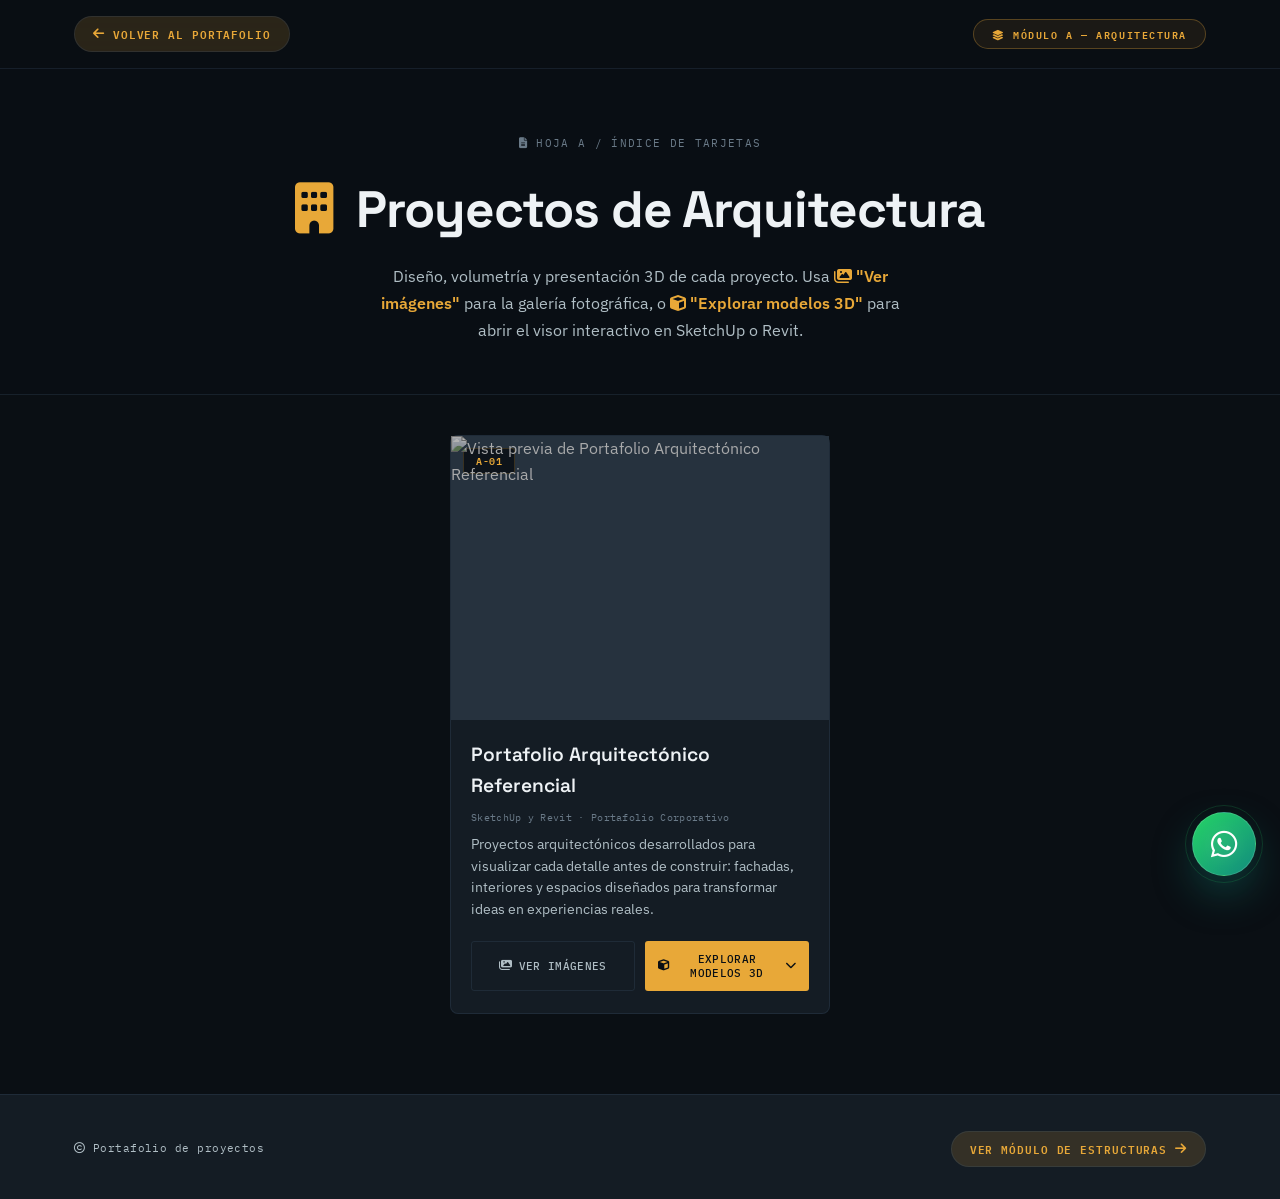
==== arquitectura.html @ df33c642 "Subir proyecto avanzado, esperando nuevas señalizaciones para realizar modificaciones" ====
<!DOCTYPE html>
<html lang="es">
<head>
<meta charset="UTF-8" />
<meta name="viewport" content="width=device-width, initial-scale=1.0" />
<title>Arquitectura — Portafolio de Proyectos</title>

<!-- Font Awesome -->
<link rel="stylesheet" href="https://cdnjs.cloudflare.com/ajax/libs/font-awesome/6.5.0/css/all.min.css" />

<link rel="preconnect" href="https://fonts.googleapis.com">
<link rel="preconnect" href="https://fonts.gstatic.com" crossorigin>
<link href="https://fonts.googleapis.com/css2?family=Space+Grotesk:wght@500;600;700&family=IBM+Plex+Sans:wght@400;500;600&family=IBM+Plex+Mono:wght@400;500&display=swap" rel="stylesheet">
<link rel="stylesheet" href="css/style.css" />
</head>
<body class="page-arquitectura">

  <header class="topbar">
    <div class="container">
      <a href="index.html" class="back-link">
        <i class="fas fa-arrow-left"></i> Volver al portafolio
      </a>
      <span class="sheet-tag">
        <i class="fas fa-layer-group"></i> MÓDULO A — ARQUITECTURA
      </span>
    </div>
  </header>

  <!-- CLASE section-header-arquitectura -->
  <section class="section-header section-header-arquitectura">
    <div class="container">
      <span class="code">
        <i class="fas fa-file-alt"></i> HOJA A / ÍNDICE DE TARJETAS
      </span>
      <h1>
        <i class="fas fa-building" style="color: var(--color-accent); margin-right: 12px;"></i>
        Proyectos de Arquitectura
      </h1>
      <p>
        Diseño, volumetría y presentación 3D de cada proyecto. Usa
        <strong><i class="fas fa-images"></i> "Ver imágenes"</strong> para la galería fotográfica, o
        <strong><i class="fas fa-cube"></i> "Explorar modelos 3D"</strong> para abrir el visor interactivo
        en SketchUp o Revit.
      </p>
    </div>
  </section>

  <div class="container">
    <div class="sheet-index" id="grid-arquitectura"></div>
  </div>

  <footer class="footer">
    <div class="container">
      <span>
        <i class="far fa-copyright"></i> Portafolio de proyectos
      </span>
      <a href="estructuras.html" class="back-link">
        Ver módulo de Estructuras <i class="fas fa-arrow-right"></i>
      </a>
    </div>
  </footer>

  <a
    class="floating-whatsapp-btn"
    href="https://wa.me/51943812536?text=Hola%2C%20quiero%20cotizar%20un%20modelado%203D%20para%20mi%20proyecto%20de%20arquitectura."
    target="_blank"
    rel="noopener noreferrer"
    aria-label="Escríbenos por WhatsApp"
    title="Escríbenos por WhatsApp"
  >
    <i class="fab fa-whatsapp"></i>
  </a>

  <!-- Lightbox de galería -->
  <div class="lightbox" id="lightbox">
    <div class="lightbox-inner">
      <div class="lightbox-head">
        <span id="lightbox-title">
          <i class="fas fa-image"></i> <span id="lightbox-title-text"></span>
        </span>
        <button class="lightbox-close" onclick="closeLightbox()" aria-label="Cerrar">
          <i class="fas fa-times"></i>
        </button>
      </div>
      <div class="lightbox-frame">
        <button class="lightbox-nav prev" onclick="stepLightbox(-1)" aria-label="Imagen anterior">
          <i class="fas fa-chevron-left"></i>
        </button>
        <img id="lightbox-img" src="" alt="" />
        <button class="lightbox-nav next" onclick="stepLightbox(1)" aria-label="Imagen siguiente">
          <i class="fas fa-chevron-right"></i>
        </button>
      </div>
      <p class="lightbox-counter" id="lightbox-counter">
        <i class="fas fa-image"></i> <span id="lightbox-counter-text"></span>
      </p>
    </div>
  </div>

  <script src="js/data.js"></script>
  <script src="js/main.js"></script>
  <script>
    renderSheetIndex("grid-arquitectura", proyectosArquitectura, "arquitectura");
  </script>
</body>
</html>
---- css/style.css ----
/* ============================================================ */
/* VARIABLES */
/* ============================================================ */
:root {
  --color-bg: #0a0f14;
  --color-bg-card: #141c24;
  --color-bg-card-hover: #1c2630;
  --color-surface: #26323e;
  
  --color-text: #eef2f5;
  --color-text-secondary: #b0bec5;
  --color-text-muted: #6a7a88;
  
  --color-accent: #e8a838;
  --color-accent-hover: #d4952a;
  --color-accent-glow: rgba(232, 168, 56, 0.1);
  
  --color-line: #4a6a85;
  --color-line-subtle: rgba(74, 106, 133, 0.2);
  --color-line-grid: rgba(74, 106, 133, 0.05);
  
  --font-display: 'Space Grotesk', 'IBM Plex Sans', sans-serif;
  --font-body: 'IBM Plex Sans', sans-serif;
  --font-mono: 'IBM Plex Mono', monospace;
  
  --container: 1180px;
  --gutter: 24px;
  --radius: 3px;
  --radius-lg: 8px;
  
  --ease: cubic-bezier(0.25, 0.46, 0.45, 0.94);
  --duration: 0.4s;
}

/* ============================================================ */
/* RESET Y BASE */
/* ============================================================ */
* {
  margin: 0;
  padding: 0;
  box-sizing: border-box;
}

html {
  scroll-behavior: smooth;
  -webkit-font-smoothing: antialiased;
}

body {
  font-family: var(--font-body);
  color: var(--color-text);
  background: var(--color-bg);
  line-height: 1.6;
  overflow-x: hidden;
}

body.page-arquitectura {
  background: #0a0f14;
  background-image: linear-gradient(rgba(10, 15, 20, 0.88), rgba(10, 15, 20, 0.88)), url('https://images.unsplash.com/photo-1600585154340-be6161a56a0c?w=1920&q=80');
  background-size: cover;
  background-position: center;
  background-attachment: fixed;
  min-height: 100vh;
}

body.page-estructuras {
  background: #0a0f14;
  background-image: linear-gradient(rgba(10, 15, 20, 0.88), rgba(10, 15, 20, 0.88)), url('https://tinyurl.com/5n6w59p3');
  background-size: cover;
  background-position: center;
  background-attachment: fixed;
  min-height: 100vh;
}

img {
  max-width: 100%;
  display: block;
}

a {
  color: inherit;
  text-decoration: none;
}

.container {
  max-width: var(--container);
  margin: 0 auto;
  padding: 0 var(--gutter);
}

::selection {
  background: var(--color-accent);
  color: var(--color-bg);
}

/* ============================================================ */
/* TOPBAR - Navegación fija */
/* ============================================================ */
.topbar {
  position: sticky;
  top: 0;
  z-index: 50;
  background: rgba(10, 15, 20, 0.92);
  backdrop-filter: blur(16px) saturate(1.2);
  border-bottom: 1px solid var(--color-line-subtle);
}

.topbar .container {
  display: flex;
  align-items: center;
  justify-content: space-between;
  height: 68px;
}

/* Logo y marca */
.brand {
  display: flex;
  align-items: center;
  gap: 12px;
  text-decoration: none;
  font-family: var(--font-display);
  font-weight: 600;
  font-size: 1.05rem;
  letter-spacing: -0.02em;
  color: var(--color-text);
}

.brand-mark {
  width: 34px;
  height: 34px;
  border: 2px solid var(--color-accent);
  border-radius: var(--radius);
  display: grid;
  place-items: center;
  font-family: var(--font-mono);
  font-size: 0.75rem;
  font-weight: 700;
  color: var(--color-accent);
  transition: all var(--duration) var(--ease);
}

.brand:hover .brand-mark {
  background: var(--color-accent);
  color: var(--color-bg);
  transform: rotate(-6deg) scale(1.05);
}

/* Etiqueta "Bienvenido" o código de lámina */
.sheet-tag {
  font-family: var(--font-mono);
  font-size: 0.65rem;
  letter-spacing: 0.15em;
  color: var(--color-accent);
  padding: 6px 18px;
  border: 1px solid rgba(232, 168, 56, 0.3);
  border-radius: 999px;
  text-transform: uppercase;
  background: rgba(232, 168, 56, 0.08);
  font-weight: 600;
  transition: all var(--duration) var(--ease);
  position: relative;
  overflow: hidden;
}

.sheet-tag:hover {
  background: rgba(232, 168, 56, 0.15);
  border-color: var(--color-accent);
  transform: scale(1.05);
  box-shadow: 0 0 30px rgba(232, 168, 56, 0.1);
}

.sheet-tag::before {
  content: '';
  position: absolute;
  top: -50%;
  left: -50%;
  width: 200%;
  height: 200%;
  background: radial-gradient(circle, rgba(232, 168, 56, 0.05) 0%, transparent 70%);
  opacity: 0;
  transition: opacity 0.6s ease;
}

.sheet-tag:hover::before {
  opacity: 1;
}

/* ============================================================ */
/* TOPBAR - Responsive */
/* ============================================================ */
@media (max-width: 640px) {
  .sheet-tag {
    font-size: 0.5rem;
    padding: 2px 10px;
  }
  .brand {
    font-size: 0.9rem;
  }
  .brand-mark {
    width: 30px;
    height: 30px;
    font-size: 0.65rem;
  }
}

/* ============================================================ */
/* HERO - Sección principal con imagen de fondo */
/* ============================================================ */
.hero {
  position: relative;
  min-height: 75vh;
  display: flex;
  align-items: center;
  overflow: hidden;
  padding: 60px 0 60px;
}

/* Fondo con imagen de estructura */
.hero-bg {
  position: absolute;
  inset: 0;
  z-index: 0;
}

.hero-bg-image {
  width: 100%;
  height: 100%;
  background-size: cover;
  background-position: center;
  filter: grayscale(0.9) contrast(1.2) brightness(0.3);
  transform: scale(1.05);
  transition: transform 0.3s ease;
}

.hero-overlay {
  position: absolute;
  inset: 0;
  background: 
    radial-gradient(ellipse at 30% 50%, rgba(10, 15, 20, 0.4) 0%, transparent 60%),
    linear-gradient(180deg, rgba(10, 15, 20, 0.2) 0%, var(--color-bg) 100%);
}

/* Cuadrícula tipo papel milimetrado */
.hero-grid {
  position: absolute;
  inset: 0;
  background-image:
    repeating-linear-gradient(0deg, var(--color-line-grid) 0px, var(--color-line-grid) 1px, transparent 1px, transparent 60px),
    repeating-linear-gradient(90deg, var(--color-line-grid) 0px, var(--color-line-grid) 1px, transparent 1px, transparent 60px);
  opacity: 0.3;
  pointer-events: none;
}

.hero-content {
  position: relative;
  z-index: 1;
  width: 100%;
}

.hero-eyebrow {
  font-family: var(--font-mono);
  font-size: 0.7rem;
  letter-spacing: 0.25em;
  text-transform: uppercase;
  color: var(--color-accent);
  margin-bottom: 24px;
}

/* ============================================================ */
/* TÍTULO */
/* ============================================================ */
.hero-title {
  display: flex;
  flex-direction: column;
  gap: 0;
  margin-bottom: 28px;
  max-width: 100%;
}

.hero-title-line {
  display: block;
  font-family: 'Space Grotesk', 'IBM Plex Sans', sans-serif;
  font-size: clamp(3.5rem, 10vw, 7.5rem);
  font-weight: 700;
  text-transform: uppercase;
  line-height: 0.9;
  letter-spacing: 0.06em;
  color: #eef2f5;
  text-shadow: 0 4px 30px rgba(0, 0, 0, 0.4);
  transition: all 0.3s ease;
}

/* Segunda línea con acento dorado */
.hero-title-line-accent {
  color: #e8a838;
  letter-spacing: 0.08em;
}

.hero-title-line:hover {
  transform: translateX(6px);
}

.hero-title-line-accent:hover {
  transform: translateX(6px);
}

/* TEXTO 3D GIRATORIO */
.hero-title-3d {
  display: flex;
  align-items: center;
  gap: 12px;
  margin-top: 12px;
}

.texto-3d {
  font-family: 'Space Grotesk', 'IBM Plex Sans', sans-serif;
  font-size: clamp(3rem, 8vw, 6rem);
  font-weight: 900;
  color: var(--color-accent);
  text-shadow: 
    0 0 30px rgba(232, 168, 56, 0.2),
    0 0 60px rgba(232, 168, 56, 0.1),
    0 4px 30px rgba(0, 0, 0, 0.4);
  display: inline-block;
  animation: girar3D 6s ease-in-out infinite;
  transform-style: preserve-3d;
  perspective: 800px;
  line-height: 1;
  letter-spacing: -0.04em;
}

.texto-3d-label {
  font-family: var(--font-mono);
  font-size: 0.65rem;
  letter-spacing: 0.15em;
  text-transform: uppercase;
  color: var(--color-text-secondary);
  padding: 4px 12px;
  border: 1px solid var(--color-line-subtle);
  border-radius: 999px;
  background: rgba(74, 106, 133, 0.06);
  white-space: nowrap;
}

/* Animacion de giro */
@keyframes girar3D {
  0% { 
    transform: rotateY(0deg) scale(1);
    text-shadow: 
      0 0 30px rgba(232, 168, 56, 0.2),
      0 0 60px rgba(232, 168, 56, 0.1),
      0 4px 30px rgba(0, 0, 0, 0.4);
  }
  25% {
    transform: rotateY(90deg) scale(1.05);
    text-shadow: 
      0 0 40px rgba(232, 168, 56, 0.3),
      0 0 80px rgba(232, 168, 56, 0.15),
      0 4px 30px rgba(0, 0, 0, 0.4);
  }
  50% { 
    transform: rotateY(180deg) scale(1.1);
    text-shadow: 
      0 0 50px rgba(232, 168, 56, 0.4),
      0 0 100px rgba(232, 168, 56, 0.2),
      0 4px 30px rgba(0, 0, 0, 0.4);
  }
  75% {
    transform: rotateY(270deg) scale(1.05);
    text-shadow: 
      0 0 40px rgba(232, 168, 56, 0.3),
      0 0 80px rgba(232, 168, 56, 0.15),
      0 4px 30px rgba(0, 0, 0, 0.4);
  }
  100% { 
    transform: rotateY(360deg) scale(1);
    text-shadow: 
      0 0 30px rgba(232, 168, 56, 0.2),
      0 0 60px rgba(232, 168, 56, 0.1),
      0 4px 30px rgba(0, 0, 0, 0.4);
  }
}

/* RESPONSIVE PARA EL TEXTO 3D */
@media (max-width: 768px) {
  .hero-title-3d {
    flex-wrap: wrap;
    gap: 8px;
    margin-top: 8px;
  }

  .texto-3d {
    font-size: clamp(2.5rem, 7vw, 4rem);
  }

  .texto-3d-label {
    font-size: 0.55rem;
    padding: 3px 10px;
  }
}

@media (max-width: 480px) {
  .hero-title-3d {
    gap: 6px;
  }

  .texto-3d {
    font-size: clamp(2rem, 5vw, 3rem);
  }

  .texto-3d-label {
    font-size: 0.5rem;
    padding: 2px 8px;
  }
}

@media (prefers-reduced-motion: reduce) {
  .texto-3d {
    animation: none;
    transform: none !important;
  }
}

/* ============================================================ */
/* LEAD TEXT - Descripción */
/* ============================================================ */
.hero .lead {
  font-size: 1.1rem;
  line-height: 1.7;
  color: var(--color-text-secondary);
  max-width: 52ch;
}

/* ============================================================ */
/* HERO - Responsive */
/* ============================================================ */
@media (max-width: 768px) {
  .hero-title-line {
    font-size: clamp(2.5rem, 8vw, 4rem);
    letter-spacing: 0.04em;
  }
  .hero-title-line-accent {
    letter-spacing: 0.06em;
  }
}

@media (max-width: 480px) {
  .hero .lead {
    font-size: 0.95rem;
  }
  .hero-title-line {
    font-size: clamp(1.8rem, 6vw, 3rem);
    letter-spacing: 0.02em;
  }
  .hero-title-line-accent {
    letter-spacing: 0.04em;
  }
}

/* ============================================================ */
/* MODULE GRID - Tarjetas de arquitectura y estructuras */
/* ============================================================ */
.module-grid {
  display: grid;
  grid-template-columns: 1fr;
  gap: 28px;
  margin-top: -20px;
  position: relative;
  z-index: 2;
  padding-bottom: 60px;
}

@media (min-width: 760px) {
  .module-grid {
    grid-template-columns: 1fr 1fr;
    gap: 30px;
  }
}

.module-card {
  display: block;
  text-decoration: none;
  background: var(--color-bg-card);
  border: 1px solid var(--color-line-subtle);
  border-radius: var(--radius-lg);
  padding: 32px 28px 28px;
  transition: all var(--duration) var(--ease);
  position: relative;
  overflow: hidden;
}

/* Borde superior con acento dorado */
.module-card::before {
  content: '';
  position: absolute;
  top: 0;
  left: 0;
  right: 0;
  height: 3px;
  background: linear-gradient(90deg, transparent, var(--color-accent), transparent);
  opacity: 0;
  transition: opacity var(--duration) var(--ease);
}

.module-card:hover::before {
  opacity: 1;
}

.module-card:hover {
  transform: translateY(-8px);
  border-color: rgba(74, 106, 133, 0.5);
  box-shadow: 0 24px 64px rgba(0, 0, 0, 0.5);
  background: var(--color-bg-card-hover);
}

/* Código del módulo (MÓDULO A / MÓDULO B) */
.module-card .code {
  font-family: var(--font-mono);
  font-size: 0.6rem;
  font-weight: 600;
  letter-spacing: 0.15em;
  color: var(--color-accent);
  text-transform: uppercase;
  display: inline-block;
  padding: 3px 12px;
  border: 1px solid rgba(232, 168, 56, 0.2);
  border-radius: 999px;
  background: rgba(232, 168, 56, 0.05);
  margin-bottom: 6px;
}

/* Título de la tarjeta */
.module-card h2 {
  font-family: var(--font-display);
  font-size: 2rem;
  font-weight: 700;
  letter-spacing: -0.02em;
  color: var(--color-text);
  margin: 4px 0 14px;
  transition: color var(--duration) var(--ease);
}

.module-card:hover h2 {
  color: var(--color-accent);
}

/* ============================================================ */
/* SOFTWARE TAGS - Colores por programa */
/* ============================================================ */
.software-tags {
  display: flex;
  gap: 10px;
  margin-bottom: 18px;
  flex-wrap: wrap;
}

.software-tag {
  font-family: var(--font-mono);
  font-size: 0.7rem;
  font-weight: 600;
  padding: 5px 16px;
  border-radius: 999px;
  color: var(--color-text);
  letter-spacing: 0.04em;
  text-transform: uppercase;
  transition: all var(--duration) var(--ease);
  position: relative;
}

/* SketchUp - Azul turquesa */
.software-tag.sketchup {
  background: rgba(0, 150, 200, 0.15);
  border: 1px solid rgba(0, 150, 200, 0.3);
  color: #4cb5f5;
}

.software-tag.sketchup:hover {
  background: rgba(0, 150, 200, 0.25);
  border-color: #4cb5f5;
  transform: scale(1.05);
  box-shadow: 0 0 20px rgba(0, 150, 200, 0.15);
}

/* Revit - Azul */
.software-tag.revit {
  background: rgba(0, 130, 210, 0.15);
  border: 1px solid rgba(0, 130, 210, 0.3);
  color: #4cb5f5;
}

.software-tag.revit:hover {
  background: rgba(0, 130, 210, 0.25);
  border-color: #4cb5f5;
  transform: scale(1.05);
  box-shadow: 0 0 20px rgba(0, 130, 210, 0.15);
}

/* Tekla Structures - Dorado/ámbar */
.software-tag.tekla {
  background: rgba(204, 236, 235, 0.15);
  border: 1px solid rgba(0, 180, 170, 0.3);
  color: #d0a24d;
}

.software-tag.tekla:hover {
  background: rgba(0, 180, 170, 0.25);
  border-color: #4dd0c7;
  transform: scale(1.05);
  box-shadow: 0 0 20px rgba(0, 180, 170, 0.15);
}

/* Tag genérico (fallback) */
.software-tag.default {
  background: rgba(74, 106, 133, 0.12);
  border: 1px solid var(--color-line-subtle);
  color: var(--color-text-secondary);
}

.software-tag.default:hover {
  background: rgba(74, 106, 133, 0.2);
  transform: scale(1.05);
}

/* ============================================================ */
/* DESCRIPCIÓN Y CTA */
/* ============================================================ */
.module-card p {
  font-size: 0.92rem;
  line-height: 1.7;
  color: var(--color-text-secondary);
  margin-bottom: 20px;
  max-width: 40ch;
}

.module-card .cta {
  display: inline-flex;
  align-items: center;
  gap: 10px;
  font-family: var(--font-mono);
  font-size: 0.75rem;
  font-weight: 600;
  letter-spacing: 0.05em;
  color: var(--color-text);
  transition: all var(--duration) var(--ease);
  padding: 6px 0;
  border-bottom: 2px solid transparent;
}

.module-card .cta .arrow {
  transition: transform var(--duration) var(--ease);
  font-size: 1.1rem;
}

.module-card:hover .cta .arrow {
  transform: translateX(8px);
}

.module-card:hover .cta {
  color: var(--color-accent);
  border-bottom-color: var(--color-accent);
}

/* ============================================================ */
/* TRUST STRIP - Franja de tecnologías */
/* ============================================================ */
.trust-strip {
  border-top: 1px solid var(--color-line-subtle);
  border-bottom: 1px solid var(--color-line-subtle);
  background: var(--color-bg-card);
  padding: 24px 0;
  overflow: hidden;
}

.trust-strip .container {
  display: flex;
  flex-wrap: wrap;
  gap: 24px 48px;
  justify-content: center;
  align-items: center;
}

.trust-strip span {
  font-family: var(--font-mono);
  font-size: 0.7rem;
  font-weight: 500;
  letter-spacing: 0.06em;
  color: var(--color-text-muted);
  text-transform: uppercase;
  position: relative;
}

.trust-strip span::before {
  content: '◆';
  color: var(--color-accent);
  margin-right: 8px;
  font-size: 0.5rem;
  opacity: 0.5;
}

@media (max-width: 640px) {
  .trust-strip .container {
    gap: 16px 24px;
  }
  .trust-strip span {
    font-size: 0.6rem;
  }
  .trust-strip span::before {
    display: none;
  }
}

/* ============================================================ */
/* FOOTER */
/* ============================================================ */
.footer {
  background: var(--color-bg-card);
  padding: 36px 0 32px;
  border-top: 1px solid var(--color-line-subtle);
}

.footer .container {
  display: flex;
  flex-wrap: wrap;
  gap: 16px 32px;
  justify-content: space-between;
  align-items: center;
}

.footer span {
  font-family: var(--font-mono);
  font-size: 0.7rem;
  color: var(--color-text-muted);
  letter-spacing: 0.04em;
}

.footer span:first-child {
  color: var(--color-text-secondary);
}

@media (max-width: 640px) {
  .footer .container {
    flex-direction: column;
    text-align: center;
    gap: 8px;
  }
  .footer span {
    font-size: 0.6rem;
  }
}

/* ============================================================ */
/* SCROLLBAR PERSONALIZADA */
/* ============================================================ */
::-webkit-scrollbar {
  width: 8px;
  height: 8px;
}

::-webkit-scrollbar-track {
  background: var(--color-bg);
}

::-webkit-scrollbar-thumb {
  background: var(--color-surface);
  border-radius: 4px;
}

::-webkit-scrollbar-thumb:hover {
  background: var(--color-line);
}

/* ============================================================ */
/* REDUCED MOTION - Para accesibilidad */
/* ============================================================ */
@media (prefers-reduced-motion: reduce) {
  *,
  *::before,
  *::after {
    animation-duration: 0.01ms !important;
    animation-iteration-count: 1 !important;
    transition-duration: 0.01ms !important;
  }
  html {
    scroll-behavior: auto;
  }
  .module-card:hover {
    transform: none;
  }
  .hero-title-line:hover {
    transform: none;
  }
}

/* ============================================================ */
/* ARQUITECTURA.HTML / ESTRUCTURAS.HTML */
/* Estilos específicos para las páginas de proyectos */
/* ============================================================ */

/* Back link - Volver al portafolio */
.back-link {
  display: inline-flex;
  align-items: center;
  gap: 8px;
  font-family: var(--font-mono);
  font-size: 0.7rem;
  font-weight: 600;
  text-transform: uppercase;
  letter-spacing: 0.08em;
  color: var(--color-accent);
  padding: 8px 18px;
  border: 1px solid var(--color-line-subtle);
  border-radius: 999px;
  background: rgba(232, 168, 56, 0.15);
  transition: all var(--duration) var(--ease);
  position: relative;
  overflow: hidden;
}

/* Efecto hover */
.back-link:hover {
  color: var(--color-text);
  border-color: var(--color-accent);
  background: rgba(232, 168, 56, 0.25);
  transform: translateX(-4px);
  box-shadow: 0 4px 20px rgba(232, 168, 56, 0.1);
}

/* Efecto de brillo al hover */
.back-link::before {
  content: '';
  position: absolute;
  top: -50%;
  left: -50%;
  width: 200%;
  height: 200%;
  background: radial-gradient(circle, rgba(232, 168, 56, 0.05) 0%, transparent 70%);
  opacity: 0;
  transition: opacity 0.6s ease;
}

.back-link:hover::before {
  opacity: 1;
}

/* Icono con animación */
.back-link i {
  transition: transform var(--duration) var(--ease);
  font-size: 0.8rem;
}

.back-link:hover i {
  transform: translateX(-4px);
}

/* SECTION HEADER - Encabezado de página de proyectos */
.section-header {
  padding: 60px 0 50px;
  border-bottom: 1px solid var(--color-line-subtle);
  background: transparent;
  text-align: center;
  position: relative;
  overflow: hidden;
}

/* Overlay oscuro */
.section-header::after {
  content: '';
  position: absolute;
  inset: 0;
  background: rgba(10, 15, 20, 0.85);
  z-index: 0;
}

/* Contenido */
.section-header .container {
  position: relative;
  z-index: 1;
}
.section-header .code {
  font-family: var(--font-mono);
  font-size: 0.7rem;
  letter-spacing: 0.12em;
  color: var(--color-text-muted);
  text-transform: uppercase;
  display: inline-block;
  margin-bottom: 8px;
}

.section-header h1 {
  font-family: var(--font-display);
  font-size: clamp(2rem, 4vw, 3.2rem);
  font-weight: 700;
  letter-spacing: -0.02em;
  color: var(--color-text);
  margin: 8px 0 12px;
  text-align: center;
}

.section-header p {
  font-size: 1rem;
  line-height: 1.7;
  color: var(--color-text-secondary);
  max-width: 55ch;
  margin: 0 auto;
  text-align: center;
}

.section-header p strong {
  color: var(--color-accent);
  font-weight: 600;
}

.floating-whatsapp-btn {
  position: fixed;
  right: 24px;
  bottom: 24px;
  width: 64px;
  height: 64px;
  border-radius: 50%;
  display: grid;
  place-items: center;
  background: linear-gradient(135deg, #25d366, #128c7e);
  color: #ffffff;
  border: 1px solid rgba(255, 255, 255, 0.14);
  box-shadow: 0 18px 40px rgba(18, 140, 126, 0.35);
  z-index: 120;
  transition: transform var(--duration) var(--ease), box-shadow var(--duration) var(--ease), filter var(--duration) var(--ease);
}

.floating-whatsapp-btn::before {
  content: '';
  position: absolute;
  inset: -8px;
  border-radius: 50%;
  border: 1px solid rgba(37, 211, 102, 0.22);
  opacity: 0.8;
  animation: whatsappPulse 2.4s ease-in-out infinite;
}

.floating-whatsapp-btn i {
  font-size: 1.9rem;
  position: relative;
  z-index: 1;
  transform-style: preserve-3d;
  animation: whatsappSpin3d 4.8s linear infinite;
  text-shadow: 0 0 18px rgba(255, 255, 255, 0.18);
}

.floating-whatsapp-btn:hover {
  transform: translateY(-4px) scale(1.06);
  box-shadow: 0 22px 50px rgba(18, 140, 126, 0.45);
  filter: brightness(1.06);
}

.floating-whatsapp-btn:focus-visible {
  outline: 2px solid rgba(255, 255, 255, 0.9);
  outline-offset: 4px;
}

@keyframes whatsappSpin3d {
  0% {
    transform: perspective(240px) rotateY(0deg) rotateX(0deg);
  }
  50% {
    transform: perspective(240px) rotateY(180deg) rotateX(18deg);
  }
  100% {
    transform: perspective(240px) rotateY(360deg) rotateX(0deg);
  }
}

@keyframes whatsappPulse {
  0%,
  100% {
    transform: scale(0.96);
    opacity: 0.65;
  }
  50% {
    transform: scale(1.12);
    opacity: 1;
  }
}

@media (max-width: 640px) {
  .floating-whatsapp-btn {
    right: 16px;
    bottom: 16px;
    width: 58px;
    height: 58px;
  }

  .floating-whatsapp-btn i {
    font-size: 1.7rem;
  }
}

/* ============================================================ */
/* SHEET INDEX - Grilla de proyectos */
/* ============================================================ */
.sheet-index {
  padding: 40px 0 80px;
  display: flex;
  flex-wrap: wrap;
  justify-content: center;
  align-items: stretch;
  gap: 28px;
  width: min(100%, 1180px);
  margin: 0 auto;
}

@media (min-width: 700px) {
  .sheet-index {
    gap: 30px;
  }
}

@media (min-width: 1080px) {
  .sheet-index {
    gap: 32px;
  }
}

/* ============================================================ */
/* SHEET CARD - Tarjeta de proyecto */
/* ============================================================ */
.sheet-card {
  flex: 1 1 340px;
  max-width: 380px;
  width: 100%;
  border: 1px solid var(--color-line-subtle);
  background: var(--color-bg-card);
  border-radius: var(--radius-lg);
  overflow: visible;
  display: flex;
  flex-direction: column;
  transition: all var(--duration) var(--ease);
  position: relative;
}

.sheet-card:hover {
  transform: translateY(-6px);
  border-color: rgba(74, 106, 133, 0.4);
  box-shadow: 0 20px 50px rgba(0, 0, 0, 0.4);
  z-index: 2;
}

/* Imagen del proyecto */
.sheet-card .thumb {
  position: relative;
  aspect-ratio: 4 / 3;
  overflow: hidden;
  background: var(--color-surface);
}

.sheet-card .thumb img {
  width: 100%;
  height: 100%;
  object-fit: cover;
  transition: transform 0.6s ease;
  filter: grayscale(0.6) brightness(0.7);
}

.sheet-card:hover .thumb img {
  transform: scale(1.04);
  filter: grayscale(0.3) brightness(0.8);
}

/* Badge con código de lámina */
.sheet-card .thumb .code-badge {
  position: absolute;
  top: 12px;
  left: 12px;
  background: rgba(10, 15, 20, 0.85);
  backdrop-filter: blur(4px);
  color: var(--color-accent);
  font-family: var(--font-mono);
  font-size: 0.6rem;
  font-weight: 600;
  padding: 4px 12px;
  border-radius: var(--radius);
  letter-spacing: 0.06em;
  border: 1px solid rgba(232, 168, 56, 0.2);
}

/* Cuerpo de la tarjeta */
.sheet-card .body {
  padding: 20px 20px 22px;
  display: flex;
  flex-direction: column;
  gap: 8px;
  flex: 1;
  position: relative;
  z-index: 1;
  overflow: visible;
}

.sheet-card h3 {
  font-family: var(--font-display);
  font-size: 1.2rem;
  font-weight: 600;
  color: var(--color-text);
  margin: 0;
  transition: color var(--duration) var(--ease);
}

.sheet-card:hover h3 {
  color: var(--color-accent);
}

.sheet-card .meta {
  font-family: var(--font-mono);
  font-size: 0.65rem;
  color: var(--color-text-muted);
  letter-spacing: 0.03em;
}

.sheet-card p.desc {
  color: var(--color-text-secondary);
  font-size: 0.85rem;
  line-height: 1.6;
  margin: 0;
  flex: 1;
}

/* Botones de acción */
.sheet-card .actions {
  display: flex;
  gap: 10px;
  margin-top: 12px;
  flex-wrap: wrap;
}

.sheet-card .actions > * {
  flex: 1 1 160px;
}

.viewer-dropdown {
  position: relative;
  flex: 1 1 160px;
}

.viewer-dropdown .viewer-toggle {
  width: 100%;
}

.btn {
  flex: 1;
  display: inline-flex;
  align-items: center;
  justify-content: center;
  gap: 6px;
  padding: 10px 12px;
  border-radius: var(--radius);
  font-family: var(--font-mono);
  font-size: 0.7rem;
  font-weight: 500;
  letter-spacing: 0.03em;
  text-decoration: none;
  border: 1px solid transparent;
  cursor: pointer;
  transition: all var(--duration) var(--ease);
  text-transform: uppercase;
}

.btn-ghost {
  border-color: var(--color-line-subtle);
  color: var(--color-text-secondary);
  background: transparent;
}

.btn-ghost:hover {
  border-color: var(--color-accent);
  color: var(--color-text);
  background: rgba(232, 168, 56, 0.05);
}

.btn-solid {
  background: var(--color-accent);
  color: var(--color-bg);
}

.btn-solid:hover {
  background: var(--color-accent-hover);
  transform: translateY(-2px);
  box-shadow: 0 8px 30px rgba(232, 168, 56, 0.25);
}

/* ============================================================ */
/* LIGHTBOX - Galería de imágenes */
/* ============================================================ */
.lightbox {
  position: fixed;
  inset: 0;
  background: rgba(10, 15, 20, 0.95);
  backdrop-filter: blur(8px);
  display: none;
  align-items: center;
  justify-content: center;
  z-index: 1000;
  padding: 24px;
}

.lightbox.open {
  display: flex;
}

.lightbox-inner {
  max-width: 900px;
  width: 100%;
}

.lightbox-frame {
  position: relative;
  background: var(--color-bg-card);
  border-radius: var(--radius-lg);
  overflow: hidden;
  border: 1px solid var(--color-line-subtle);
}

.lightbox-frame img {
  width: 100%;
  max-height: 68vh;
  object-fit: contain;
  background: var(--color-bg);
}

/* Cabecera del lightbox */
.lightbox-head {
  display: flex;
  align-items: center;
  justify-content: space-between;
  color: var(--color-text-secondary);
  font-family: var(--font-mono);
  font-size: 0.75rem;
  padding: 12px 16px;
  border-bottom: 1px solid var(--color-line-subtle);
}

.lightbox-close {
  background: transparent;
  border: 1px solid var(--color-line-subtle);
  color: var(--color-text-secondary);
  width: 32px;
  height: 32px;
  border-radius: var(--radius);
  cursor: pointer;
  font-size: 1rem;
  line-height: 1;
  transition: all var(--duration) var(--ease);
}

.lightbox-close:hover {
  border-color: var(--color-accent);
  color: var(--color-accent);
  transform: rotate(90deg);
}

/* Navegación del lightbox*/
.lightbox-nav {
  position: absolute;
  top: 50%;
  transform: translateY(-50%);
  background: rgba(10, 15, 20, 0.7);
  backdrop-filter: blur(4px);
  border: 1px solid var(--color-line-subtle);
  color: var(--color-text);
  width: 44px;
  height: 44px;
  border-radius: 50%;
  cursor: pointer;
  font-size: 1.2rem;
  transition: all var(--duration) var(--ease);
  display: grid;
  place-items: center;
}

.lightbox-nav:hover {
  border-color: var(--color-accent);
  color: var(--color-accent);
  background: rgba(232, 168, 56, 0.1);
}

.lightbox-nav.prev {
  left: 12px;
}

.lightbox-nav.next {
  right: 12px;
}

.lightbox-counter {
  text-align: center;
  color: var(--color-text-muted);
  font-family: var(--font-mono);
  font-size: 0.7rem;
  margin-top: 12px;
}

/* DROPDOWN - Modelos 3D */
.viewer-dropdown {
  position: relative;
  display: inline-block;
}

.viewer-toggle {
  display: inline-flex;
  align-items: center;
  gap: 8px;
}

.viewer-toggle .dropdown-icon {
  transition: transform 0.3s ease;
}

.viewer-menu {
  position: absolute;
  top: calc(100% + 8px);
  left: 50%;
  transform: translateX(-50%);
  min-width: 220px;
  max-width: calc(100vw - 24px);
  background: var(--color-bg-card);
  border: 1px solid var(--color-line-subtle);
  border-radius: var(--radius-lg);
  padding: 8px 0;
  box-shadow: 0 12px 40px rgba(0, 0, 0, 0.5);
  z-index: 100;
  display: none;
  animation: dropdownFade 0.2s ease;
}

.viewer-menu::before {
  content: '';
  position: absolute;
  top: -6px;
  left: 50%;
  width: 12px;
  height: 12px;
  background: var(--color-bg-card);
  border-top: 1px solid var(--color-line-subtle);
  border-left: 1px solid var(--color-line-subtle);
  transform: translateX(-50%) rotate(45deg);
}

.viewer-link {
  display: flex;
  align-items: center;
  gap: 10px;
  padding: 10px 18px;
  color: var(--color-text-secondary);
  font-family: var(--font-body);
  font-size: 0.85rem;
  transition: all var(--duration) var(--ease);
  text-decoration: none;
}

.viewer-link:hover {
  background: rgba(232, 168, 56, 0.06);
  color: var(--color-accent);
}

.viewer-link i {
  font-size: 0.75rem;
  color: var(--color-text-muted);
}

.viewer-link:hover i {
  color: var(--color-accent);
}

/*Animación del dropdown*/
@keyframes dropdownFade {
  0% {
    opacity: 0;
    transform: translateY(-8px) scale(0.96);
  }
  100% {
    opacity: 1;
    transform: translateY(0) scale(1);
  }
}

/* RESPONSIVE DROPDOWN */
@media (max-width: 640px) {
  .viewer-menu {
    min-width: 180px;
    right: 0;
    left: auto;
    transform: none;
  }
  
  .viewer-menu::before {
    left: auto;
    right: 20px;
    transform: rotate(45deg);
  }
  
  .viewer-link {
    font-size: 0.8rem;
    padding: 8px 14px;
  }
}
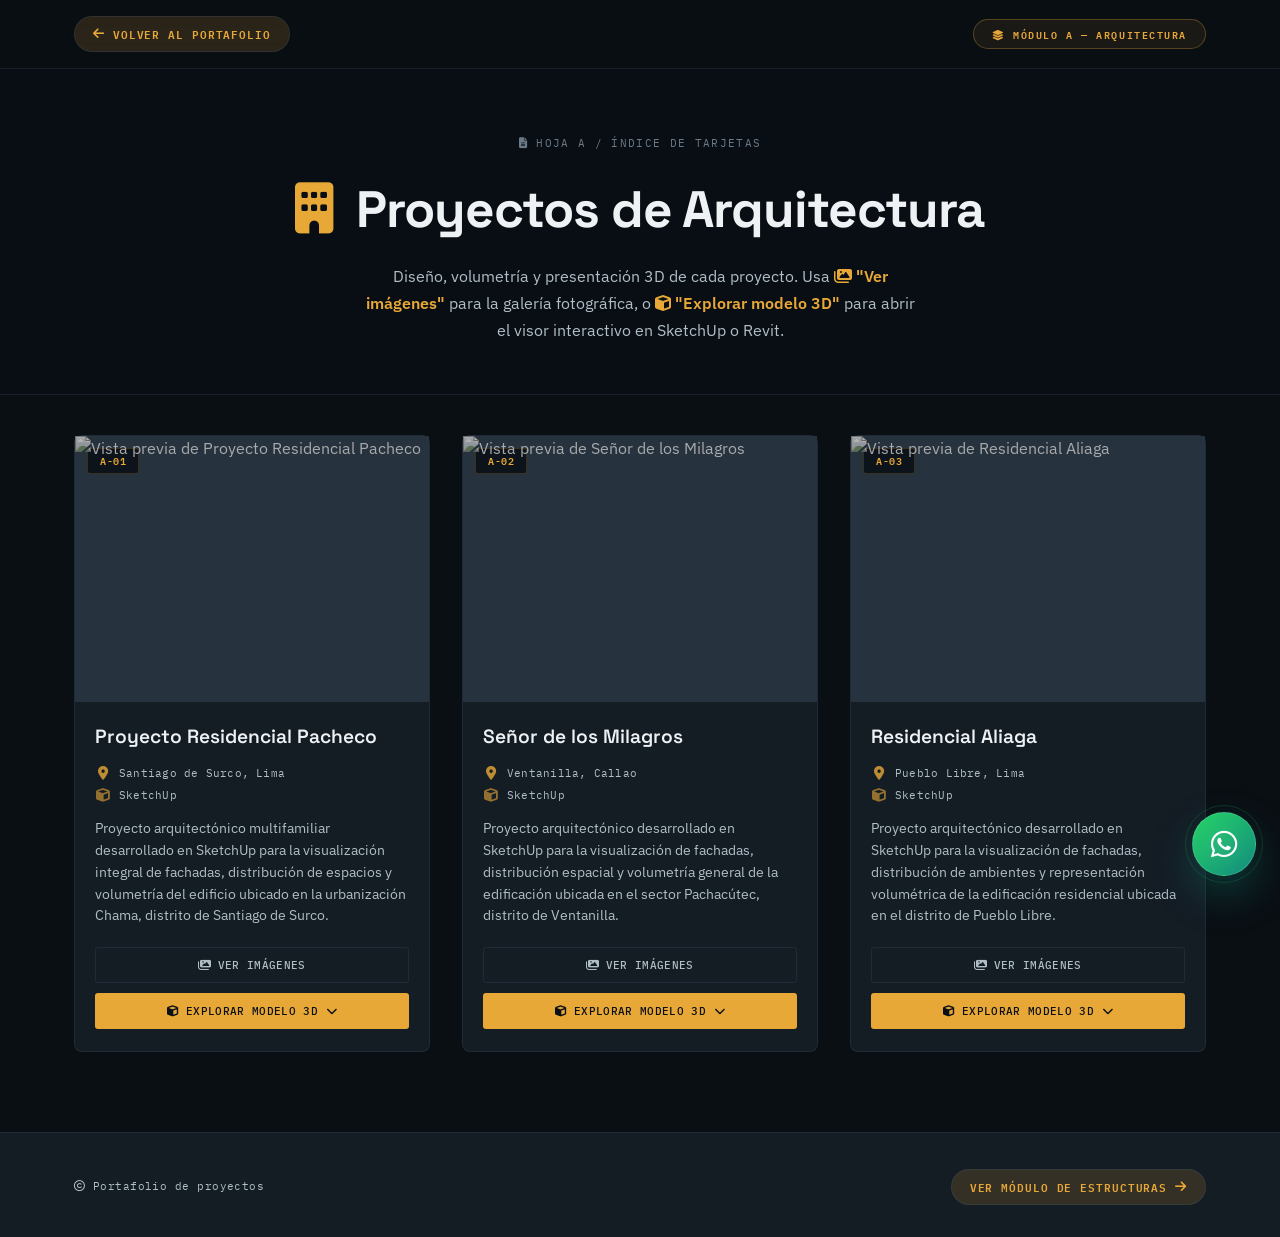
==== commit cbf57511: "Organizar los proyectos modelos en tarjetas independientes para una mejor visualización y un mejor o" ====
--- a/arquitectura.html
+++ b/arquitectura.html
@@ -39,7 +39,7 @@
       <p>
         Diseño, volumetría y presentación 3D de cada proyecto. Usa
         <strong><i class="fas fa-images"></i> "Ver imágenes"</strong> para la galería fotográfica, o
-        <strong><i class="fas fa-cube"></i> "Explorar modelos 3D"</strong> para abrir el visor interactivo
+        <strong><i class="fas fa-cube"></i> "Explorar modelo 3D"</strong> para abrir el visor interactivo
         en SketchUp o Revit.
       </p>
     </div>
--- a/css/style.css
+++ b/css/style.css
@@ -1107,11 +1107,43 @@
   color: var(--color-accent);
 }
 
-.sheet-card .meta {
-  font-family: var(--font-mono);
-  font-size: 0.65rem;
+.sheet-card .project-meta {
+  display: flex;
+  flex-direction: column;
+  gap: 4px;
+  margin: 4px 0 6px;
+}
+
+.sheet-card .meta-item {
+  display: flex;
+  align-items: center;
+  gap: 8px;
+  font-family: var(--font-mono);
+  font-size: 0.7rem;
+  color: var(--color-text-secondary);
+  letter-spacing: 0.02em;
+}
+
+.sheet-card .meta-item i {
+  font-size: 0.85rem;
   color: var(--color-text-muted);
-  letter-spacing: 0.03em;
+  width: 16px;
+  text-align: center;
+  flex-shrink: 0;
+}
+
+.sheet-card .meta-item i.fa-location-dot {
+  color: var(--color-accent);
+  opacity: 0.8;
+}
+
+.sheet-card .meta-item i.fa-cube {
+  color: var(--color-accent);
+  opacity: 0.6;
+}
+
+.sheet-card .meta-item span {
+  color: var(--color-text-secondary);
 }
 
 .sheet-card p.desc {
@@ -1296,7 +1328,7 @@
   margin-top: 12px;
 }
 
-/* DROPDOWN - Modelos 3D */
+/* DROPDOWN - Modelo 3D */
 .viewer-dropdown {
   position: relative;
   display: inline-block;
